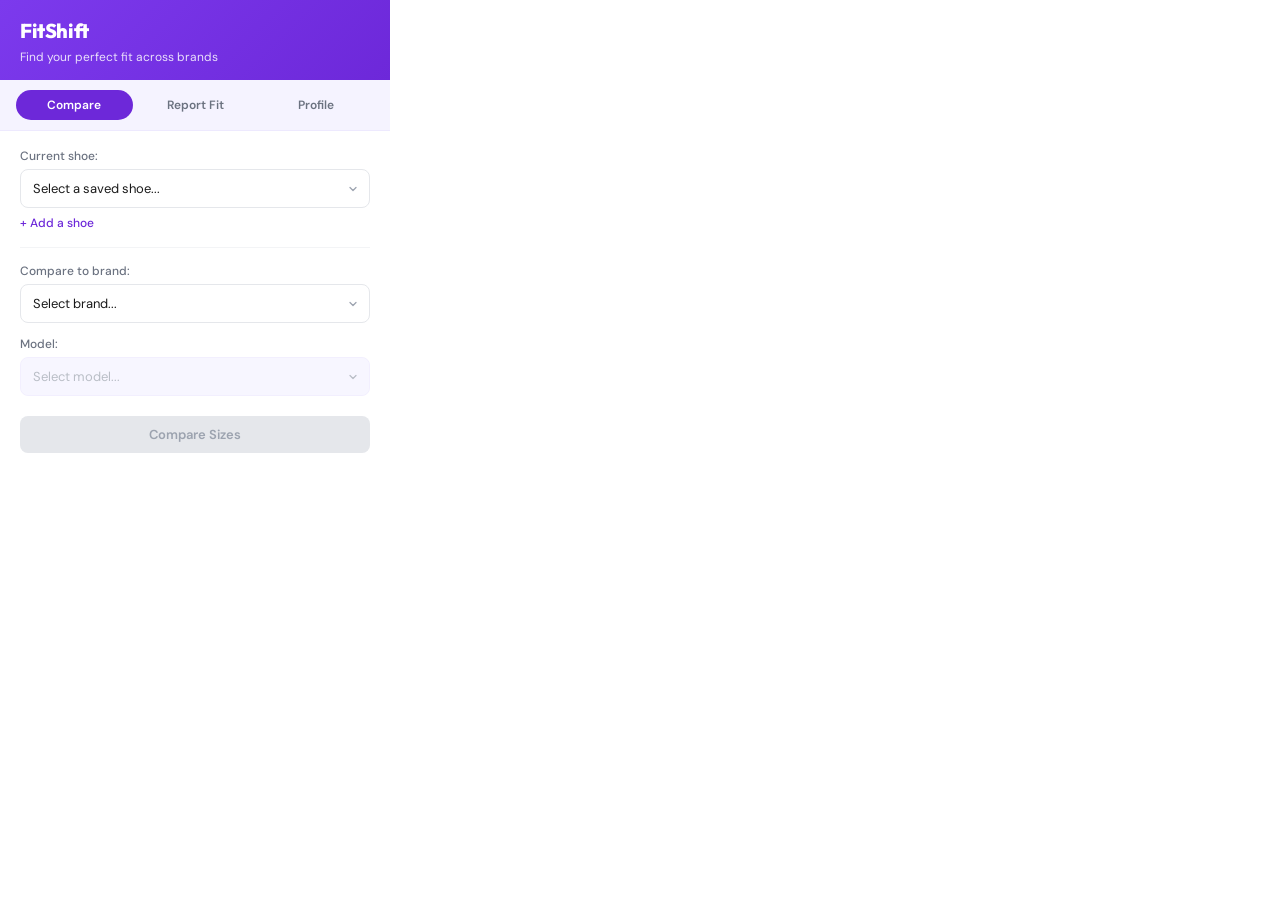
==== popup/popup.html @ 6f41d2f4 "Rebrand to FitShift with brand kit colors and typography Apply full FitShift brand identity: - Renam" ====
<!DOCTYPE html>
<html lang="en">
<head>
  <meta charset="UTF-8">
  <meta name="viewport" content="width=device-width, initial-scale=1.0">
  <title>FitShift</title>
  <link rel="stylesheet" href="popup.css">
</head>
<body>
  <header>
    <h1>FitShift</h1>
    <p class="subtitle">Find your perfect fit across brands</p>
  </header>

  <!-- Tab navigation -->
  <nav class="tabs">
    <button class="tab active" data-tab="compare">Compare</button>
    <button class="tab" data-tab="report">Report Fit</button>
    <button class="tab" data-tab="profile">Profile</button>
  </nav>

  <!-- ================================================================== -->
  <!-- Tab 1: Compare sizes across brands -->
  <!-- ================================================================== -->
  <section id="tab-compare" class="tab-content active">
    <!-- Current shoe selection (from saved shoes) -->
    <div class="field">
      <label for="ref-shoe">Current shoe:</label>
      <select id="ref-shoe">
        <option value="">Select a saved shoe...</option>
      </select>
      <a href="#" id="link-add-shoe" class="add-shoe-link">+ Add a shoe</a>
    </div>

    <div id="ref-shoe-empty" class="empty-state hidden">
      <p>You haven't saved any shoes yet.</p>
      <a href="#" id="link-add-shoe-empty" class="add-shoe-link">Add your first shoe</a>
    </div>

    <!-- Hidden fields to carry reference shoe data for comparison logic -->
    <input type="hidden" id="ref-brand" value="">
    <input type="hidden" id="ref-model" value="">
    <input type="hidden" id="ref-gender" value="mens">
    <input type="hidden" id="ref-system" value="us">
    <input type="hidden" id="ref-size" value="">

    <hr>

    <div class="field">
      <label for="comp-brand">Compare to brand:</label>
      <select id="comp-brand">
        <option value="">Select brand...</option>
      </select>
    </div>

    <div class="field">
      <label for="comp-model">Model:</label>
      <select id="comp-model" disabled>
        <option value="">Select model...</option>
      </select>
    </div>

    <button id="btn-compare" class="btn-primary" disabled>Compare Sizes</button>

    <!-- Results area -->
    <div id="compare-results" class="results hidden">
      <h3>Size Comparison</h3>
      <div id="size-conversion" class="result-card"></div>
      <div id="fit-data" class="result-card"></div>
    </div>
  </section>

  <!-- ================================================================== -->
  <!-- Tab 2: Quick fit report -->
  <!-- ================================================================== -->
  <section id="tab-report" class="tab-content">
    <p class="help-text">Report how a shoe fits compared to one you own.</p>

    <div class="field">
      <label for="report-ref-brand">My shoe brand:</label>
      <select id="report-ref-brand">
        <option value="">Select brand...</option>
      </select>
    </div>

    <div class="field">
      <label for="report-ref-model">My shoe model:</label>
      <select id="report-ref-model" disabled>
        <option value="">Select model...</option>
      </select>
    </div>

    <div class="field-row">
      <div class="field">
        <label for="report-ref-gender">Gender:</label>
        <select id="report-ref-gender">
          <option value="mens">Men's</option>
          <option value="womens">Women's</option>
        </select>
      </div>
      <div class="field field-size-system">
        <label for="report-ref-system">System:</label>
        <select id="report-ref-system">
          <option value="us">US</option>
          <option value="uk">UK</option>
          <option value="eu">EU</option>
        </select>
      </div>
      <div class="field">
        <label for="report-ref-size">My size:</label>
        <select id="report-ref-size">
          <option value="">Size...</option>
        </select>
      </div>
    </div>

    <hr>

    <div class="field">
      <label for="report-comp-brand">Compared shoe brand:</label>
      <select id="report-comp-brand">
        <option value="">Select brand...</option>
      </select>
    </div>

    <div class="field">
      <label for="report-comp-model">Compared shoe model:</label>
      <select id="report-comp-model" disabled>
        <option value="">Select model...</option>
      </select>
    </div>

    <div class="field-row">
      <div class="field">
        <label for="report-comp-gender">Gender:</label>
        <select id="report-comp-gender">
          <option value="mens">Men's</option>
          <option value="womens">Women's</option>
        </select>
      </div>
      <div class="field field-size-system">
        <label for="report-comp-system">System:</label>
        <select id="report-comp-system">
          <option value="us">US</option>
          <option value="uk">UK</option>
          <option value="eu">EU</option>
        </select>
      </div>
      <div class="field">
        <label for="report-comp-size">Size I bought:</label>
        <select id="report-comp-size">
          <option value="">Size...</option>
        </select>
      </div>
    </div>

    <div class="field">
      <label>How did it fit?</label>
      <div class="fit-buttons">
        <button class="fit-btn" data-fit="runs_small" data-offset="-0.5">Runs Small</button>
        <button class="fit-btn selected" data-fit="true_to_size" data-offset="0">True to Size</button>
        <button class="fit-btn" data-fit="runs_large" data-offset="0.5">Runs Large</button>
      </div>
    </div>

    <button id="btn-submit-report" class="btn-primary">Submit Report</button>
    <div id="report-status" class="status hidden"></div>
  </section>

  <!-- ================================================================== -->
  <!-- Tab 3: User profile -->
  <!-- ================================================================== -->
  <section id="tab-profile" class="tab-content">
    <p class="help-text">Optional info to help contextualize your fit reports.</p>

    <div class="field-row">
      <div class="field">
        <label for="profile-height">Height (cm):</label>
        <input type="number" id="profile-height" placeholder="175">
      </div>
      <div class="field">
        <label for="profile-weight">Weight (kg):</label>
        <input type="number" id="profile-weight" placeholder="70">
      </div>
    </div>

    <div class="field-row">
      <div class="field">
        <label for="profile-foot-length">Foot length (cm):</label>
        <input type="number" id="profile-foot-length" step="0.1" placeholder="27.0">
      </div>
      <div class="field">
        <label for="profile-foot-width">Foot width:</label>
        <select id="profile-foot-width">
          <option value="">Not specified</option>
          <option value="narrow">Narrow</option>
          <option value="standard">Standard</option>
          <option value="wide">Wide</option>
          <option value="extra_wide">Extra Wide</option>
        </select>
      </div>
    </div>

    <button id="btn-save-profile" class="btn-primary">Save Profile</button>
    <div id="profile-status" class="status hidden"></div>

    <hr>

    <!-- My Shoes section -->
    <div id="my-shoes-section">
      <h3>My Shoes</h3>
      <div id="my-shoes-list" class="shoe-list"></div>

      <div id="my-shoes-empty" class="empty-state">
        <p>No saved shoes yet. Add a shoe to speed up comparisons.</p>
      </div>

      <div id="add-shoe-form" class="add-shoe-form hidden">
        <div class="field">
          <label for="shoe-brand">Brand:</label>
          <select id="shoe-brand">
            <option value="">Select brand...</option>
          </select>
        </div>

        <div class="field">
          <label for="shoe-model">Model (optional):</label>
          <select id="shoe-model" disabled>
            <option value="">Select model...</option>
          </select>
        </div>

        <div class="field-row">
          <div class="field">
            <label for="shoe-gender">Gender:</label>
            <select id="shoe-gender">
              <option value="mens">Men's</option>
              <option value="womens">Women's</option>
            </select>
          </div>
          <div class="field field-size-system">
            <label for="shoe-system">System:</label>
            <select id="shoe-system">
              <option value="us">US</option>
              <option value="uk">UK</option>
              <option value="eu">EU</option>
            </select>
          </div>
          <div class="field">
            <label for="shoe-size">Size:</label>
            <select id="shoe-size" disabled>
              <option value="">Size...</option>
            </select>
          </div>
        </div>

        <div class="field">
          <label for="shoe-nickname">Nickname (optional):</label>
          <input type="text" id="shoe-nickname" placeholder="e.g., My daily runners">
        </div>

        <div class="add-shoe-actions">
          <button id="btn-save-shoe" class="btn-primary">Save Shoe</button>
          <button id="btn-cancel-shoe" class="btn-secondary">Cancel</button>
        </div>
      </div>

      <button id="btn-show-add-shoe" class="btn-secondary">+ Add Shoe</button>
      <div id="shoe-status" class="status hidden"></div>
    </div>

    <hr>

    <div id="db-stats" class="stats">
      <h3>Database Stats</h3>
      <div id="stats-content">Loading...</div>
    </div>
  </section>

  <script src="popup.js"></script>
</body>
</html>
---- popup/popup.css ----
/* FitShift Popup — Brand UI */

@import url('https://fonts.googleapis.com/css2?family=DM+Sans:wght@400;500;600;700&family=Outfit:wght@600;700;800&display=swap');

* {
  margin: 0;
  padding: 0;
  box-sizing: border-box;
}

body {
  width: 390px;
  min-height: 420px;
  font-family: 'DM Sans', -apple-system, BlinkMacSystemFont, 'Segoe UI', Roboto, sans-serif;
  font-size: 14px;
  color: #1A1A1A;
  background: #FFFFFF;
  line-height: 1.5;
}

/* Header */
header {
  background: linear-gradient(135deg, #7C3AED, #6D28D9);
  color: white;
  padding: 16px 20px 14px;
}

header h1 {
  font-family: 'Outfit', sans-serif;
  font-size: 20px;
  font-weight: 800;
  letter-spacing: -0.4px;
}

header .subtitle {
  font-size: 12px;
  opacity: 0.85;
  margin-top: 2px;
  font-weight: 400;
}

/* Tabs — pill style */
.tabs {
  display: flex;
  gap: 4px;
  padding: 10px 16px;
  background: #F5F3FF;
  border-bottom: 1px solid #ede9fe;
}

.tab {
  flex: 1;
  padding: 7px 12px;
  border: none;
  background: transparent;
  color: #6b7280;
  font-family: 'DM Sans', sans-serif;
  font-size: 12px;
  font-weight: 600;
  cursor: pointer;
  border-radius: 20px;
  transition: all 0.2s;
}

.tab:hover {
  color: #7C3AED;
  background: rgba(124, 58, 237, 0.08);
}

.tab.active {
  color: white;
  background: #6D28D9;
}

/* Tab content */
.tab-content {
  display: none;
  padding: 16px 20px;
}

.tab-content.active {
  display: block;
}

/* Form fields */
.field {
  margin-bottom: 12px;
}

.field label {
  display: block;
  font-size: 12px;
  font-weight: 500;
  color: #6b7280;
  margin-bottom: 4px;
}

.field select,
.field input {
  width: 100%;
  padding: 10px 12px;
  border: 1.5px solid #e5e7eb;
  border-radius: 8px;
  font-family: 'DM Sans', sans-serif;
  font-size: 13px;
  background: #fff;
  color: #1A1A1A;
  transition: all 0.2s;
  -webkit-appearance: none;
  appearance: none;
}

.field select {
  background-image: url("data:image/svg+xml,%3Csvg xmlns='http://www.w3.org/2000/svg' width='12' height='12' viewBox='0 0 24 24' fill='none' stroke='%239ca3af' stroke-width='2.5' stroke-linecap='round' stroke-linejoin='round'%3E%3Cpolyline points='6 9 12 15 18 9'/%3E%3C/svg%3E");
  background-repeat: no-repeat;
  background-position: right 10px center;
  padding-right: 32px;
}

.field select:disabled {
  background-color: #F5F3FF;
  color: #9ca3af;
  border-color: #ede9fe;
}

.field select:focus,
.field input:focus {
  outline: none;
  border-color: #7C3AED;
  box-shadow: 0 0 0 3px rgba(124, 58, 237, 0.12);
}

.field-row {
  display: flex;
  gap: 10px;
}

.field-row .field {
  flex: 1;
}

.field-row .field-size-system {
  flex: 0 0 68px;
}

hr {
  border: none;
  border-top: 1px solid #f3f4f6;
  margin: 14px 0;
}

/* Buttons */
.btn-primary {
  width: 100%;
  padding: 10px 16px;
  background: #6D28D9;
  color: white;
  border: none;
  border-radius: 8px;
  font-family: 'DM Sans', sans-serif;
  font-size: 13px;
  font-weight: 600;
  cursor: pointer;
  transition: all 0.2s;
  margin-top: 8px;
}

.btn-primary:hover {
  background: #5B21B6;
  box-shadow: 0 4px 12px rgba(109, 40, 217, 0.25);
  transform: translateY(-1px);
}

.btn-primary:disabled {
  background: #e5e7eb;
  color: #9ca3af;
  cursor: not-allowed;
  box-shadow: none;
  transform: none;
}

/* Fit rating buttons */
.fit-buttons {
  display: flex;
  gap: 8px;
  margin-top: 6px;
}

.fit-btn {
  flex: 1;
  padding: 9px 8px;
  border: 1.5px solid #e5e7eb;
  border-radius: 8px;
  background: white;
  font-family: 'DM Sans', sans-serif;
  font-size: 11px;
  font-weight: 600;
  cursor: pointer;
  transition: all 0.2s;
  text-align: center;
}

.fit-btn:hover {
  border-color: #7C3AED;
  background: #F5F3FF;
}

.fit-btn.selected {
  border-color: #6D28D9;
  background: #F5F3FF;
  color: #6D28D9;
}

.fit-btn[data-fit="runs_small"].selected {
  border-color: #FF4D4D;
  background: #fff5f5;
  color: #e03131;
}

.fit-btn[data-fit="runs_large"].selected {
  border-color: #22C55E;
  background: #f0fdf4;
  color: #15803d;
}

/* Results */
.results {
  margin-top: 14px;
}

.results h3 {
  font-family: 'Outfit', sans-serif;
  font-size: 14px;
  font-weight: 700;
  margin-bottom: 10px;
  color: #1A1A1A;
}

.result-card {
  background: #fff;
  border: 1px solid #f3f4f6;
  border-radius: 10px;
  padding: 14px 16px;
  margin-bottom: 10px;
  box-shadow: 0 1px 3px rgba(0, 0, 0, 0.04);
}

.result-card .label {
  font-size: 11px;
  color: #9ca3af;
  font-weight: 500;
  letter-spacing: 0.3px;
  text-transform: uppercase;
}

.result-card .value {
  font-family: 'Outfit', sans-serif;
  font-size: 22px;
  font-weight: 800;
  color: #1A1A1A;
  margin-top: 4px;
}

.result-card .detail {
  font-size: 12px;
  color: #6b7280;
  margin-top: 4px;
}

/* Fit summary bars */
.fit-bar-container {
  margin-top: 10px;
}

.fit-bar-row {
  display: flex;
  align-items: center;
  margin-bottom: 6px;
}

.fit-bar-label {
  width: 85px;
  font-size: 12px;
  color: #6b7280;
  font-weight: 500;
}

.fit-bar {
  flex: 1;
  height: 20px;
  background: #f3f4f6;
  border-radius: 10px;
  overflow: hidden;
}

.fit-bar-fill {
  height: 100%;
  border-radius: 10px;
  transition: width 0.4s ease;
}

.fit-bar-fill.tts { background: linear-gradient(90deg, #7C3AED, #A78BFA); }
.fit-bar-fill.small { background: linear-gradient(90deg, #FF4D4D, #ff7070); }
.fit-bar-fill.large { background: linear-gradient(90deg, #22C55E, #4ade80); }

.fit-bar-count {
  width: 32px;
  text-align: right;
  font-size: 12px;
  color: #9ca3af;
  margin-left: 8px;
  font-weight: 500;
}

/* Status messages */
.status {
  margin-top: 10px;
  padding: 10px 12px;
  border-radius: 8px;
  font-size: 13px;
  font-weight: 500;
}

.status.success {
  background: #f0fdf4;
  color: #15803d;
}

.status.error {
  background: #fff5f5;
  color: #e03131;
}

/* Stats */
.stats {
  margin-top: 8px;
}

.stats h3 {
  font-size: 12px;
  color: #9ca3af;
  font-weight: 600;
  margin-bottom: 6px;
  text-transform: uppercase;
  letter-spacing: 0.3px;
}

#stats-content {
  font-size: 13px;
  color: #6b7280;
  line-height: 1.7;
}

/* Help text */
.help-text {
  font-size: 13px;
  color: #9ca3af;
  margin-bottom: 14px;
}

/* Family fallback indicator */
.fallback-note {
  font-size: 10px;
  color: #FF4D4D;
  font-weight: 500;
  text-transform: none;
  letter-spacing: 0;
}

/* My Shoes — shoe list */
.shoe-list {
  margin-bottom: 12px;
}

.shoe-item {
  display: flex;
  align-items: center;
  justify-content: space-between;
  padding: 10px 12px;
  background: #fff;
  border: 1px solid #f3f4f6;
  border-radius: 8px;
  margin-bottom: 8px;
  box-shadow: 0 1px 3px rgba(0, 0, 0, 0.04);
  transition: all 0.15s;
}

.shoe-item:hover {
  box-shadow: 0 2px 8px rgba(124, 58, 237, 0.08);
  border-color: #ede9fe;
}

.shoe-item-info {
  flex: 1;
  min-width: 0;
}

.shoe-item-name {
  font-size: 13px;
  font-weight: 500;
  color: #1A1A1A;
  white-space: nowrap;
  overflow: hidden;
  text-overflow: ellipsis;
  display: block;
}

.btn-delete-shoe {
  background: none;
  border: none;
  color: #FF4D4D;
  font-size: 18px;
  font-weight: bold;
  cursor: pointer;
  padding: 2px 6px;
  margin-left: 8px;
  line-height: 1;
  opacity: 0.4;
  transition: all 0.15s;
  border-radius: 4px;
}

.btn-delete-shoe:hover {
  opacity: 1;
  background: #fff5f5;
}

/* Add shoe form */
.add-shoe-form {
  background: #F5F3FF;
  border: 1px solid #ede9fe;
  border-radius: 10px;
  padding: 14px;
  margin-bottom: 12px;
}

.add-shoe-actions {
  display: flex;
  gap: 8px;
  margin-top: 10px;
}

.add-shoe-actions .btn-primary,
.add-shoe-actions .btn-secondary {
  flex: 1;
  margin-top: 0;
}

/* Secondary button */
.btn-secondary {
  width: 100%;
  padding: 10px 16px;
  background: white;
  color: #6D28D9;
  border: 1.5px solid #ddd6fe;
  border-radius: 8px;
  font-family: 'DM Sans', sans-serif;
  font-size: 13px;
  font-weight: 600;
  cursor: pointer;
  transition: all 0.2s;
  margin-top: 8px;
  text-align: center;
}

.btn-secondary:hover {
  background: #F5F3FF;
  border-color: #c4b5fd;
}

/* Add shoe link */
.add-shoe-link {
  display: inline-block;
  margin-top: 6px;
  font-size: 12px;
  color: #6D28D9;
  text-decoration: none;
  font-weight: 500;
}

.add-shoe-link:hover {
  text-decoration: underline;
  color: #5B21B6;
}

/* Empty state */
.empty-state {
  text-align: center;
  padding: 20px 16px;
  color: #9ca3af;
  font-size: 13px;
}

.empty-state p {
  margin-bottom: 8px;
}

/* My Shoes section header */
#my-shoes-section h3 {
  font-family: 'Outfit', sans-serif;
  font-size: 14px;
  font-weight: 700;
  color: #1A1A1A;
  margin-bottom: 10px;
}

/* Utility */
.hidden {
  display: none !important;
}
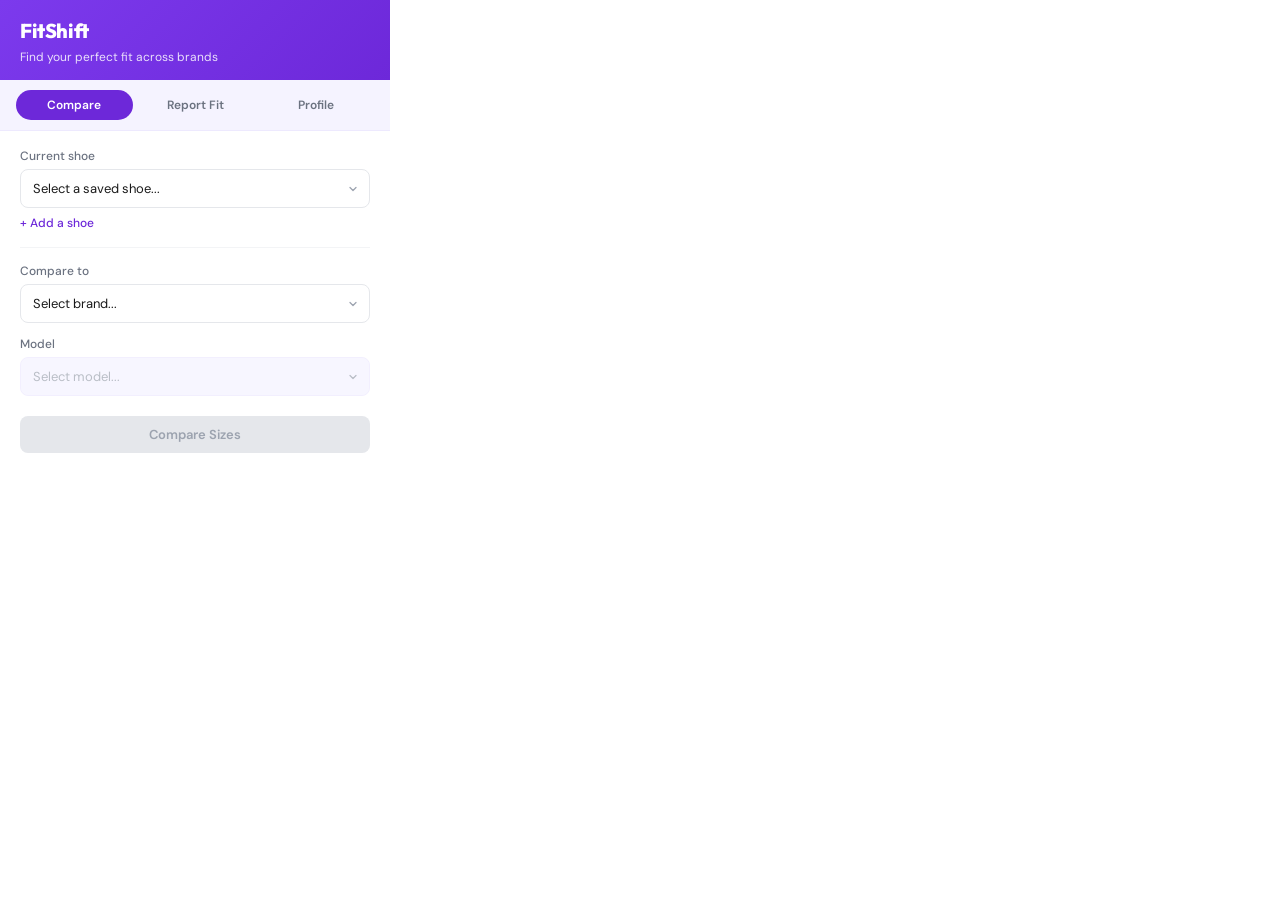
==== commit 06a66eb3: "Clean up labels: remove colons, rename Compare to brand to Compare to Removed trailing colons from a" ====
--- a/popup/popup.html
+++ b/popup/popup.html
@@ -25,7 +25,7 @@
   <section id="tab-compare" class="tab-content active">
     <!-- Current shoe selection (from saved shoes) -->
     <div class="field">
-      <label for="ref-shoe">Current shoe:</label>
+      <label for="ref-shoe">Current shoe</label>
       <select id="ref-shoe">
         <option value="">Select a saved shoe...</option>
       </select>
@@ -47,14 +47,14 @@
     <hr>
 
     <div class="field">
-      <label for="comp-brand">Compare to brand:</label>
+      <label for="comp-brand">Compare to</label>
       <select id="comp-brand">
         <option value="">Select brand...</option>
       </select>
     </div>
 
     <div class="field">
-      <label for="comp-model">Model:</label>
+      <label for="comp-model">Model</label>
       <select id="comp-model" disabled>
         <option value="">Select model...</option>
       </select>
@@ -74,92 +74,131 @@
   <!-- Tab 2: Quick fit report -->
   <!-- ================================================================== -->
   <section id="tab-report" class="tab-content">
-    <p class="help-text">Report how a shoe fits compared to one you own.</p>
-
-    <div class="field">
-      <label for="report-ref-brand">My shoe brand:</label>
-      <select id="report-ref-brand">
-        <option value="">Select brand...</option>
-      </select>
-    </div>
-
-    <div class="field">
-      <label for="report-ref-model">My shoe model:</label>
-      <select id="report-ref-model" disabled>
-        <option value="">Select model...</option>
-      </select>
-    </div>
-
-    <div class="field-row">
-      <div class="field">
-        <label for="report-ref-gender">Gender:</label>
-        <select id="report-ref-gender">
-          <option value="mens">Men's</option>
-          <option value="womens">Women's</option>
-        </select>
-      </div>
-      <div class="field field-size-system">
-        <label for="report-ref-system">System:</label>
-        <select id="report-ref-system">
-          <option value="us">US</option>
-          <option value="uk">UK</option>
-          <option value="eu">EU</option>
-        </select>
-      </div>
-      <div class="field">
-        <label for="report-ref-size">My size:</label>
-        <select id="report-ref-size">
-          <option value="">Size...</option>
-        </select>
-      </div>
-    </div>
-
-    <hr>
-
-    <div class="field">
-      <label for="report-comp-brand">Compared shoe brand:</label>
-      <select id="report-comp-brand">
-        <option value="">Select brand...</option>
-      </select>
-    </div>
-
-    <div class="field">
-      <label for="report-comp-model">Compared shoe model:</label>
-      <select id="report-comp-model" disabled>
-        <option value="">Select model...</option>
-      </select>
-    </div>
-
-    <div class="field-row">
-      <div class="field">
-        <label for="report-comp-gender">Gender:</label>
-        <select id="report-comp-gender">
-          <option value="mens">Men's</option>
-          <option value="womens">Women's</option>
-        </select>
-      </div>
-      <div class="field field-size-system">
-        <label for="report-comp-system">System:</label>
-        <select id="report-comp-system">
-          <option value="us">US</option>
-          <option value="uk">UK</option>
-          <option value="eu">EU</option>
-        </select>
-      </div>
-      <div class="field">
-        <label for="report-comp-size">Size I bought:</label>
-        <select id="report-comp-size">
-          <option value="">Size...</option>
-        </select>
-      </div>
-    </div>
-
-    <div class="field">
-      <label>How did it fit?</label>
-      <div class="fit-buttons">
-        <button class="fit-btn" data-fit="runs_small" data-offset="-0.5">Runs Small</button>
-        <button class="fit-btn selected" data-fit="true_to_size" data-offset="0">True to Size</button>
-        <button class="fit-btn" data-fit="runs_large" data-offset="0.5">Runs Large</button>
+    <p class="help-text">Compare how a shoe fits against one you own.</p>
+
+    <!-- Reference: shoe that fits -->
+    <div class="report-section-label">Shoe that fits me</div>
+    <div class="field">
+      <label for="report-ref-shoe">Pick from My Shoes</label>
+      <select id="report-ref-shoe">
+        <option value="">Select a saved shoe...</option>
+      </select>
+    </div>
+
+    <div class="or-divider toggle-manual" data-target="report-ref-manual"><span>or enter manually &#9662;</span></div>
+
+    <div id="report-ref-manual" class="hidden">
+      <div class="field">
+        <label for="report-ref-brand">Brand</label>
+        <select id="report-ref-brand">
+          <option value="">Select brand...</option>
+        </select>
+      </div>
+
+      <div class="field">
+        <label for="report-ref-model">Model</label>
+        <select id="report-ref-model" disabled>
+          <option value="">Select model...</option>
+        </select>
+      </div>
+
+      <div class="field-row">
+        <div class="field">
+          <label for="report-ref-gender">Gender</label>
+          <select id="report-ref-gender">
+            <option value="mens">Men's</option>
+            <option value="womens">Women's</option>
+          </select>
+        </div>
+        <div class="field field-size-system">
+          <label for="report-ref-system">System</label>
+          <select id="report-ref-system">
+            <option value="us">US</option>
+            <option value="uk">UK</option>
+            <option value="eu">EU</option>
+          </select>
+        </div>
+        <div class="field">
+          <label for="report-ref-size">Size</label>
+          <select id="report-ref-size">
+            <option value="">Size...</option>
+          </select>
+        </div>
+      </div>
+    </div>
+
+    <hr>
+
+    <!-- Compared: shoe I tried -->
+    <div class="report-section-label">Shoe I tried</div>
+    <div class="field">
+      <label for="report-comp-shoe">Pick from My Shoes</label>
+      <select id="report-comp-shoe">
+        <option value="">Select a saved shoe...</option>
+      </select>
+    </div>
+
+    <div class="or-divider toggle-manual" data-target="report-comp-manual"><span>or enter manually &#9662;</span></div>
+
+    <div id="report-comp-manual" class="hidden">
+      <div class="field">
+        <label for="report-comp-brand">Brand</label>
+        <select id="report-comp-brand">
+          <option value="">Select brand...</option>
+        </select>
+      </div>
+
+      <div class="field">
+        <label for="report-comp-model">Model</label>
+        <select id="report-comp-model" disabled>
+          <option value="">Select model...</option>
+        </select>
+      </div>
+
+      <div class="field-row">
+        <div class="field">
+          <label for="report-comp-gender">Gender</label>
+          <select id="report-comp-gender">
+            <option value="mens">Men's</option>
+            <option value="womens">Women's</option>
+          </select>
+        </div>
+        <div class="field field-size-system">
+          <label for="report-comp-system">System</label>
+          <select id="report-comp-system">
+            <option value="us">US</option>
+            <option value="uk">UK</option>
+            <option value="eu">EU</option>
+          </select>
+        </div>
+        <div class="field">
+          <label for="report-comp-size">Size I bought</label>
+          <select id="report-comp-size">
+            <option value="">Size...</option>
+          </select>
+        </div>
+      </div>
+    </div>
+
+    <hr>
+
+    <!-- Fit feedback: length -->
+    <div class="field">
+      <label>Length</label>
+      <div class="fit-buttons" id="fit-length-buttons">
+        <button class="fit-btn length-btn" data-fit="runs_small" data-offset="-0.5">Too Small</button>
+        <button class="fit-btn length-btn selected" data-fit="true_to_size" data-offset="0">Good Fit</button>
+        <button class="fit-btn length-btn" data-fit="runs_large" data-offset="0.5">Too Large</button>
+      </div>
+    </div>
+
+    <!-- Fit feedback: width -->
+    <div class="field">
+      <label>Width</label>
+      <div class="fit-buttons" id="fit-width-buttons">
+        <button class="fit-btn width-btn" data-width="too_narrow">Too Narrow</button>
+        <button class="fit-btn width-btn selected" data-width="true_to_width">Good Fit</button>
+        <button class="fit-btn width-btn" data-width="too_wide">Too Wide</button>
       </div>
     </div>
 
@@ -175,22 +214,22 @@
 
     <div class="field-row">
       <div class="field">
-        <label for="profile-height">Height (cm):</label>
+        <label for="profile-height">Height (cm)</label>
         <input type="number" id="profile-height" placeholder="175">
       </div>
       <div class="field">
-        <label for="profile-weight">Weight (kg):</label>
+        <label for="profile-weight">Weight (kg)</label>
         <input type="number" id="profile-weight" placeholder="70">
       </div>
     </div>
 
     <div class="field-row">
       <div class="field">
-        <label for="profile-foot-length">Foot length (cm):</label>
+        <label for="profile-foot-length">Foot length (cm)</label>
         <input type="number" id="profile-foot-length" step="0.1" placeholder="27.0">
       </div>
       <div class="field">
-        <label for="profile-foot-width">Foot width:</label>
+        <label for="profile-foot-width">Foot width</label>
         <select id="profile-foot-width">
           <option value="">Not specified</option>
           <option value="narrow">Narrow</option>
@@ -217,14 +256,14 @@
 
       <div id="add-shoe-form" class="add-shoe-form hidden">
         <div class="field">
-          <label for="shoe-brand">Brand:</label>
+          <label for="shoe-brand">Brand</label>
           <select id="shoe-brand">
             <option value="">Select brand...</option>
           </select>
         </div>
 
         <div class="field">
-          <label for="shoe-model">Model (optional):</label>
+          <label for="shoe-model">Model (optional)</label>
           <select id="shoe-model" disabled>
             <option value="">Select model...</option>
           </select>
@@ -232,14 +271,14 @@
 
         <div class="field-row">
           <div class="field">
-            <label for="shoe-gender">Gender:</label>
+            <label for="shoe-gender">Gender</label>
             <select id="shoe-gender">
               <option value="mens">Men's</option>
               <option value="womens">Women's</option>
             </select>
           </div>
           <div class="field field-size-system">
-            <label for="shoe-system">System:</label>
+            <label for="shoe-system">System</label>
             <select id="shoe-system">
               <option value="us">US</option>
               <option value="uk">UK</option>
@@ -247,7 +286,7 @@
             </select>
           </div>
           <div class="field">
-            <label for="shoe-size">Size:</label>
+            <label for="shoe-size">Size</label>
             <select id="shoe-size" disabled>
               <option value="">Size...</option>
             </select>
@@ -255,7 +294,7 @@
         </div>
 
         <div class="field">
-          <label for="shoe-nickname">Nickname (optional):</label>
+          <label for="shoe-nickname">Nickname (optional)</label>
           <input type="text" id="shoe-nickname" placeholder="e.g., My daily runners">
         </div>
 
@@ -271,9 +310,8 @@
 
     <hr>
 
-    <div id="db-stats" class="stats">
-      <h3>Database Stats</h3>
-      <div id="stats-content">Loading...</div>
+    <div id="community-stats" class="community-stats">
+      <div id="stats-content"><span class="stats-count">—</span> shoes compared by the community</div>
     </div>
   </section>
 
--- a/popup/popup.css
+++ b/popup/popup.css
@@ -211,16 +211,42 @@
   color: #6D28D9;
 }
 
+/* Length: too small */
 .fit-btn[data-fit="runs_small"].selected {
   border-color: #FF4D4D;
   background: #fff5f5;
   color: #e03131;
 }
 
+/* Length: too large */
 .fit-btn[data-fit="runs_large"].selected {
   border-color: #22C55E;
   background: #f0fdf4;
   color: #15803d;
+}
+
+/* Width: too narrow */
+.fit-btn[data-width="too_narrow"].selected {
+  border-color: #FF4D4D;
+  background: #fff5f5;
+  color: #e03131;
+}
+
+/* Width: too wide */
+.fit-btn[data-width="too_wide"].selected {
+  border-color: #f59e0b;
+  background: #fffbeb;
+  color: #b45309;
+}
+
+/* Report section label */
+.report-section-label {
+  font-family: 'Outfit', sans-serif;
+  font-size: 13px;
+  font-weight: 700;
+  color: #6D28D9;
+  margin-bottom: 8px;
+  letter-spacing: 0.2px;
 }
 
 /* Results */
@@ -302,6 +328,20 @@
 .fit-bar-fill.tts { background: linear-gradient(90deg, #7C3AED, #A78BFA); }
 .fit-bar-fill.small { background: linear-gradient(90deg, #FF4D4D, #ff7070); }
 .fit-bar-fill.large { background: linear-gradient(90deg, #22C55E, #4ade80); }
+.fit-bar-fill.ttw { background: linear-gradient(90deg, #7C3AED, #A78BFA); }
+.fit-bar-fill.narrow { background: linear-gradient(90deg, #FF4D4D, #ff7070); }
+.fit-bar-fill.wide { background: linear-gradient(90deg, #f59e0b, #fbbf24); }
+
+/* Fit section sub-heading in Compare results */
+.fit-section-heading {
+  font-size: 11px;
+  color: #6b7280;
+  font-weight: 600;
+  text-transform: uppercase;
+  letter-spacing: 0.3px;
+  margin-top: 10px;
+  margin-bottom: 4px;
+}
 
 .fit-bar-count {
   width: 32px;
@@ -331,24 +371,18 @@
   color: #e03131;
 }
 
-/* Stats */
-.stats {
-  margin-top: 8px;
-}
-
-.stats h3 {
-  font-size: 12px;
-  color: #9ca3af;
-  font-weight: 600;
-  margin-bottom: 6px;
-  text-transform: uppercase;
-  letter-spacing: 0.3px;
-}
-
-#stats-content {
-  font-size: 13px;
-  color: #6b7280;
-  line-height: 1.7;
+/* Community stats */
+.community-stats {
+  text-align: center;
+  padding: 12px 16px;
+  color: #9ca3af;
+  font-size: 13px;
+}
+
+.stats-count {
+  font-family: 'Outfit', sans-serif;
+  font-weight: 700;
+  color: #6D28D9;
 }
 
 /* Help text */
@@ -504,6 +538,43 @@
   margin-bottom: 10px;
 }
 
+/* Or-divider between saved-shoe dropdown and manual entry */
+.or-divider {
+  text-align: center;
+  margin: 10px 0;
+  position: relative;
+}
+
+.or-divider::before {
+  content: '';
+  position: absolute;
+  top: 50%;
+  left: 0;
+  right: 0;
+  border-top: 1px solid #e5e7eb;
+}
+
+.or-divider span {
+  position: relative;
+  background: #fff;
+  padding: 0 10px;
+  font-size: 11px;
+  color: #9ca3af;
+  font-weight: 500;
+}
+
+.or-divider.toggle-manual {
+  cursor: pointer;
+}
+
+.or-divider.toggle-manual:hover span {
+  color: #6D28D9;
+}
+
+.or-divider.toggle-manual.open span {
+  color: #6D28D9;
+}
+
 /* Utility */
 .hidden {
   display: none !important;
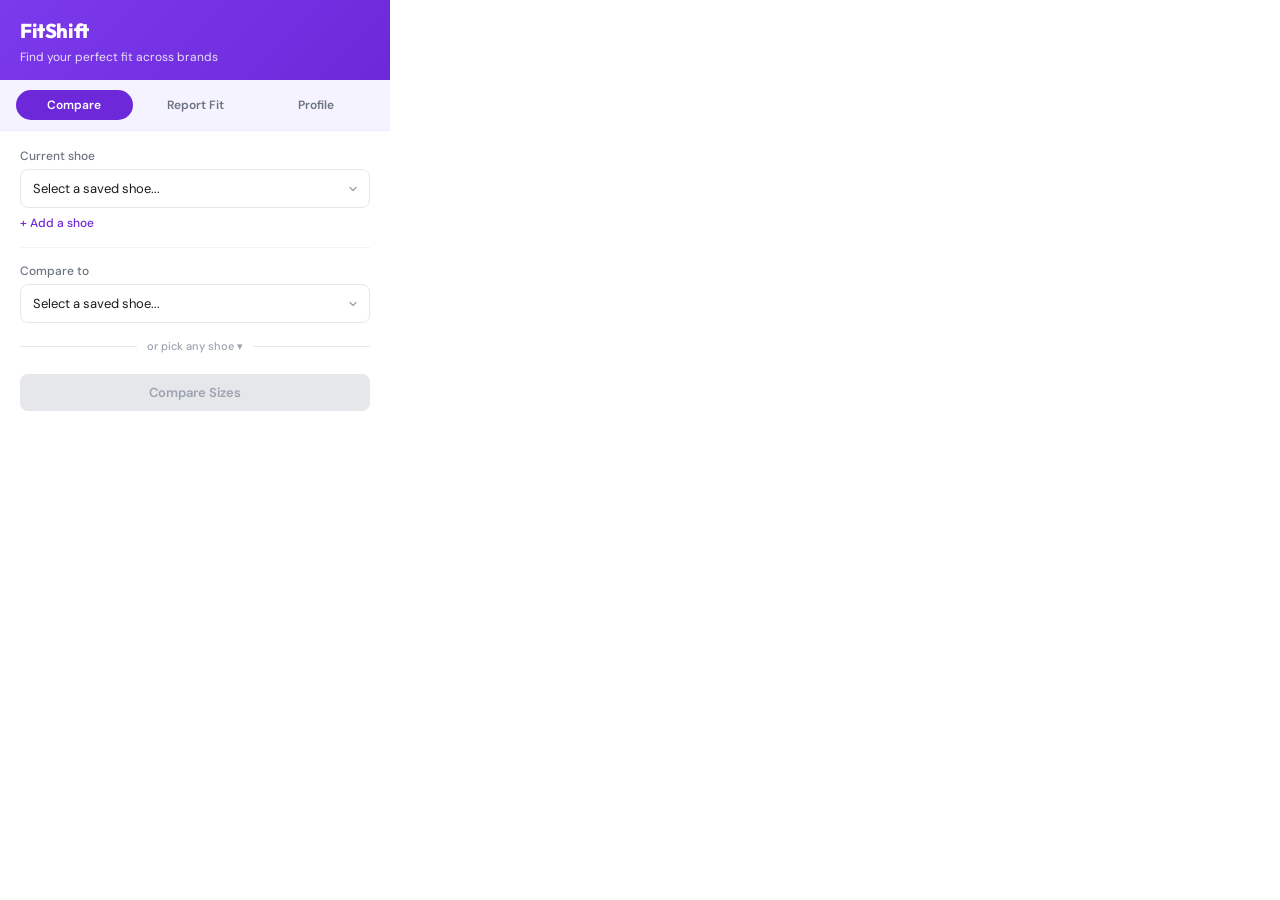
==== commit f9641ede: "Add My Shoes picker to Compare tab with collapsible manual entry Compare tab now shows a "Compare to" ====
--- a/popup/popup.html
+++ b/popup/popup.html
@@ -47,17 +47,28 @@
     <hr>
 
     <div class="field">
-      <label for="comp-brand">Compare to</label>
-      <select id="comp-brand">
-        <option value="">Select brand...</option>
+      <label for="comp-shoe">Compare to</label>
+      <select id="comp-shoe">
+        <option value="">Select a saved shoe...</option>
       </select>
     </div>
 
-    <div class="field">
-      <label for="comp-model">Model</label>
-      <select id="comp-model" disabled>
-        <option value="">Select model...</option>
-      </select>
+    <div class="or-divider toggle-manual" data-target="comp-manual" data-label="or pick any shoe"><span>or pick any shoe &#9662;</span></div>
+
+    <div id="comp-manual" class="hidden">
+      <div class="field">
+        <label for="comp-brand">Brand</label>
+        <select id="comp-brand">
+          <option value="">Select brand...</option>
+        </select>
+      </div>
+
+      <div class="field">
+        <label for="comp-model">Model</label>
+        <select id="comp-model" disabled>
+          <option value="">Select model...</option>
+        </select>
+      </div>
     </div>
 
     <button id="btn-compare" class="btn-primary" disabled>Compare Sizes</button>
@@ -85,7 +96,7 @@
       </select>
     </div>
 
-    <div class="or-divider toggle-manual" data-target="report-ref-manual"><span>or enter manually &#9662;</span></div>
+    <div class="or-divider toggle-manual" data-target="report-ref-manual" data-label="or enter manually"><span>or enter manually &#9662;</span></div>
 
     <div id="report-ref-manual" class="hidden">
       <div class="field">
@@ -138,7 +149,7 @@
       </select>
     </div>
 
-    <div class="or-divider toggle-manual" data-target="report-comp-manual"><span>or enter manually &#9662;</span></div>
+    <div class="or-divider toggle-manual" data-target="report-comp-manual" data-label="or enter manually"><span>or enter manually &#9662;</span></div>
 
     <div id="report-comp-manual" class="hidden">
       <div class="field">
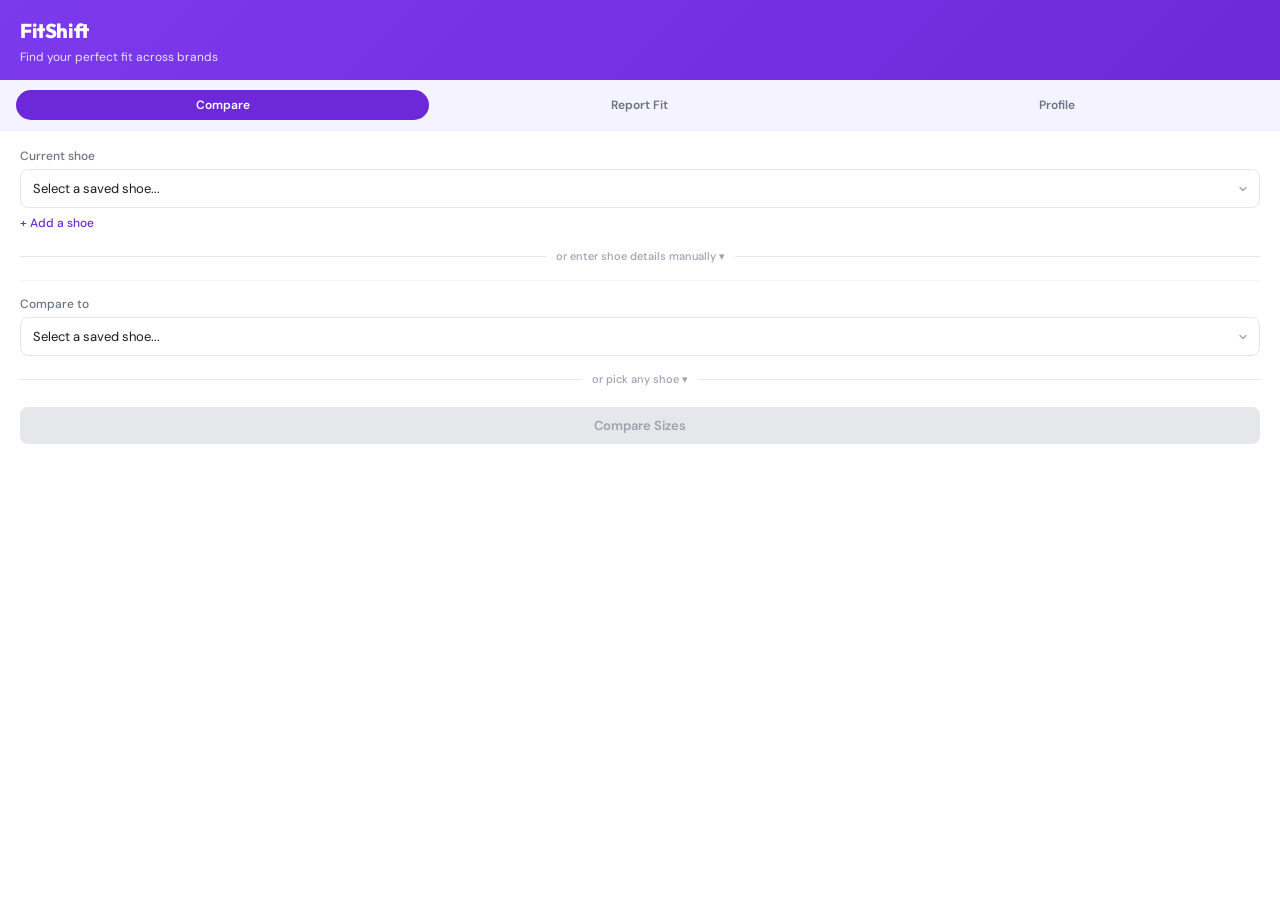
==== commit 3fd07235: "Add manual entry option for Current shoe in Compare tab Adds a collapsible "or enter shoe details ma" ====
--- a/popup/popup.html
+++ b/popup/popup.html
@@ -35,6 +35,48 @@
     <div id="ref-shoe-empty" class="empty-state hidden">
       <p>You haven't saved any shoes yet.</p>
       <a href="#" id="link-add-shoe-empty" class="add-shoe-link">Add your first shoe</a>
+    </div>
+
+    <div class="or-divider toggle-manual" data-target="ref-manual" data-label="or enter shoe details manually"><span>or enter shoe details manually &#9662;</span></div>
+
+    <div id="ref-manual" class="hidden">
+      <div class="field">
+        <label for="ref-manual-brand">Brand</label>
+        <select id="ref-manual-brand">
+          <option value="">Select brand...</option>
+        </select>
+      </div>
+
+      <div class="field">
+        <label for="ref-manual-model">Model</label>
+        <select id="ref-manual-model" disabled>
+          <option value="">Select model...</option>
+        </select>
+      </div>
+
+      <div class="field-row">
+        <div class="field">
+          <label for="ref-manual-gender">Gender</label>
+          <select id="ref-manual-gender">
+            <option value="mens">Men's</option>
+            <option value="womens">Women's</option>
+          </select>
+        </div>
+        <div class="field field-size-system">
+          <label for="ref-manual-system">System</label>
+          <select id="ref-manual-system">
+            <option value="us">US</option>
+            <option value="uk">UK</option>
+            <option value="eu">EU</option>
+          </select>
+        </div>
+        <div class="field">
+          <label for="ref-manual-size">Size</label>
+          <select id="ref-manual-size">
+            <option value="">Size...</option>
+          </select>
+        </div>
+      </div>
     </div>
 
     <!-- Hidden fields to carry reference shoe data for comparison logic -->
--- a/popup/popup.css
+++ b/popup/popup.css
@@ -9,8 +9,8 @@
 }
 
 body {
-  width: 390px;
-  min-height: 420px;
+  width: 100%;
+  min-height: 100vh;
   font-family: 'DM Sans', -apple-system, BlinkMacSystemFont, 'Segoe UI', Roboto, sans-serif;
   font-size: 14px;
   color: #1A1A1A;
